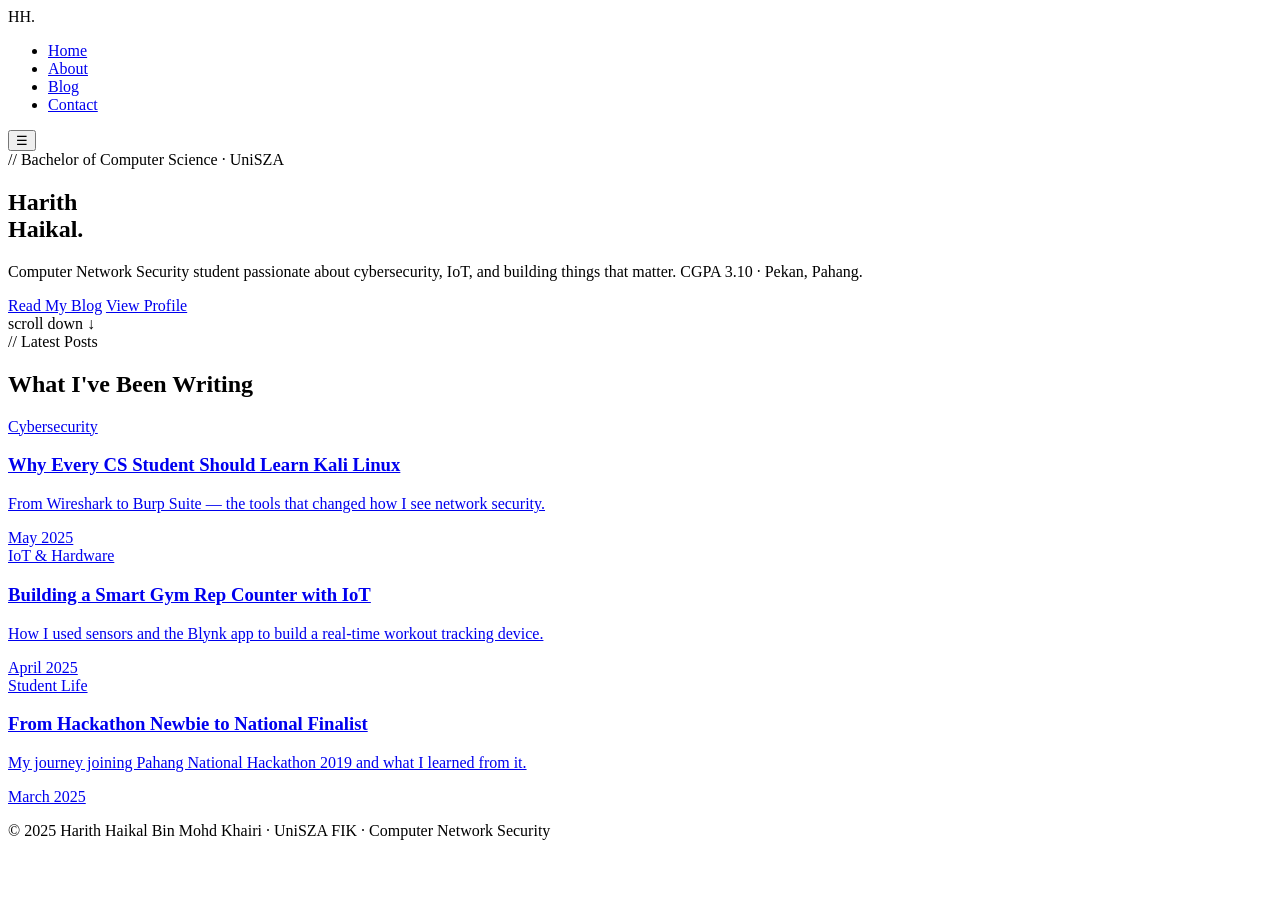
==== index.html @ 8830962d "Add files via upload" ====
<!DOCTYPE html>
<html lang="en">
<head>
  <meta charset="UTF-8"/>
  <meta name="viewport" content="width=device-width, initial-scale=1.0"/>
  <title>Harith Haikal | Computer Science Student</title>
  <link rel="preconnect" href="https://fonts.googleapis.com">
  <link href="https://fonts.googleapis.com/css2?family=Space+Mono:wght@400;700&family=Syne:wght@400;700;800&display=swap" rel="stylesheet">
  <link rel="stylesheet" href="css/style.css"/>
</head>
<body>
  <nav class="navbar">
    <div class="nav-logo">HH<span class="dot">.</span></div>
    <ul class="nav-links">
      <li><a href="index.html" class="active">Home</a></li>
      <li><a href="about.html">About</a></li>
      <li><a href="blog.html">Blog</a></li>
      <li><a href="contact.html">Contact</a></li>
    </ul>
    <button class="hamburger" onclick="toggleMenu()">&#9776;</button>
  </nav>

  <section class="hero">
    <div class="hero-tag">// Bachelor of Computer Science · UniSZA</div>
    <h1 class="hero-title">Harith<br><span class="accent">Haikal.</span></h1>
    <p class="hero-sub">Computer Network Security student passionate about cybersecurity, IoT, and building things that matter. CGPA 3.10 · Pekan, Pahang.</p>
    <div class="hero-btns">
      <a href="blog.html" class="btn-primary">Read My Blog</a>
      <a href="about.html" class="btn-outline">View Profile</a>
    </div>
    <div class="hero-scroll">scroll down ↓</div>
  </section>

  <section class="featured">
    <div class="section-label">// Latest Posts</div>
    <h2 class="section-title">What I've Been Writing</h2>
    <div class="cards-grid">
      <a href="blog.html" class="card">
        <div class="card-tag">Cybersecurity</div>
        <h3>Why Every CS Student Should Learn Kali Linux</h3>
        <p>From Wireshark to Burp Suite — the tools that changed how I see network security.</p>
        <span class="card-date">May 2025</span>
      </a>
      <a href="blog.html" class="card">
        <div class="card-tag">IoT & Hardware</div>
        <h3>Building a Smart Gym Rep Counter with IoT</h3>
        <p>How I used sensors and the Blynk app to build a real-time workout tracking device.</p>
        <span class="card-date">April 2025</span>
      </a>
      <a href="blog.html" class="card">
        <div class="card-tag">Student Life</div>
        <h3>From Hackathon Newbie to National Finalist</h3>
        <p>My journey joining Pahang National Hackathon 2019 and what I learned from it.</p>
        <span class="card-date">March 2025</span>
      </a>
    </div>
  </section>

  <footer class="footer">
    <p>© 2025 <span>Harith Haikal Bin Mohd Khairi</span> · UniSZA FIK · Computer Network Security</p>
  </footer>
  <script src="js/main.js"></script>
</body>
</html>
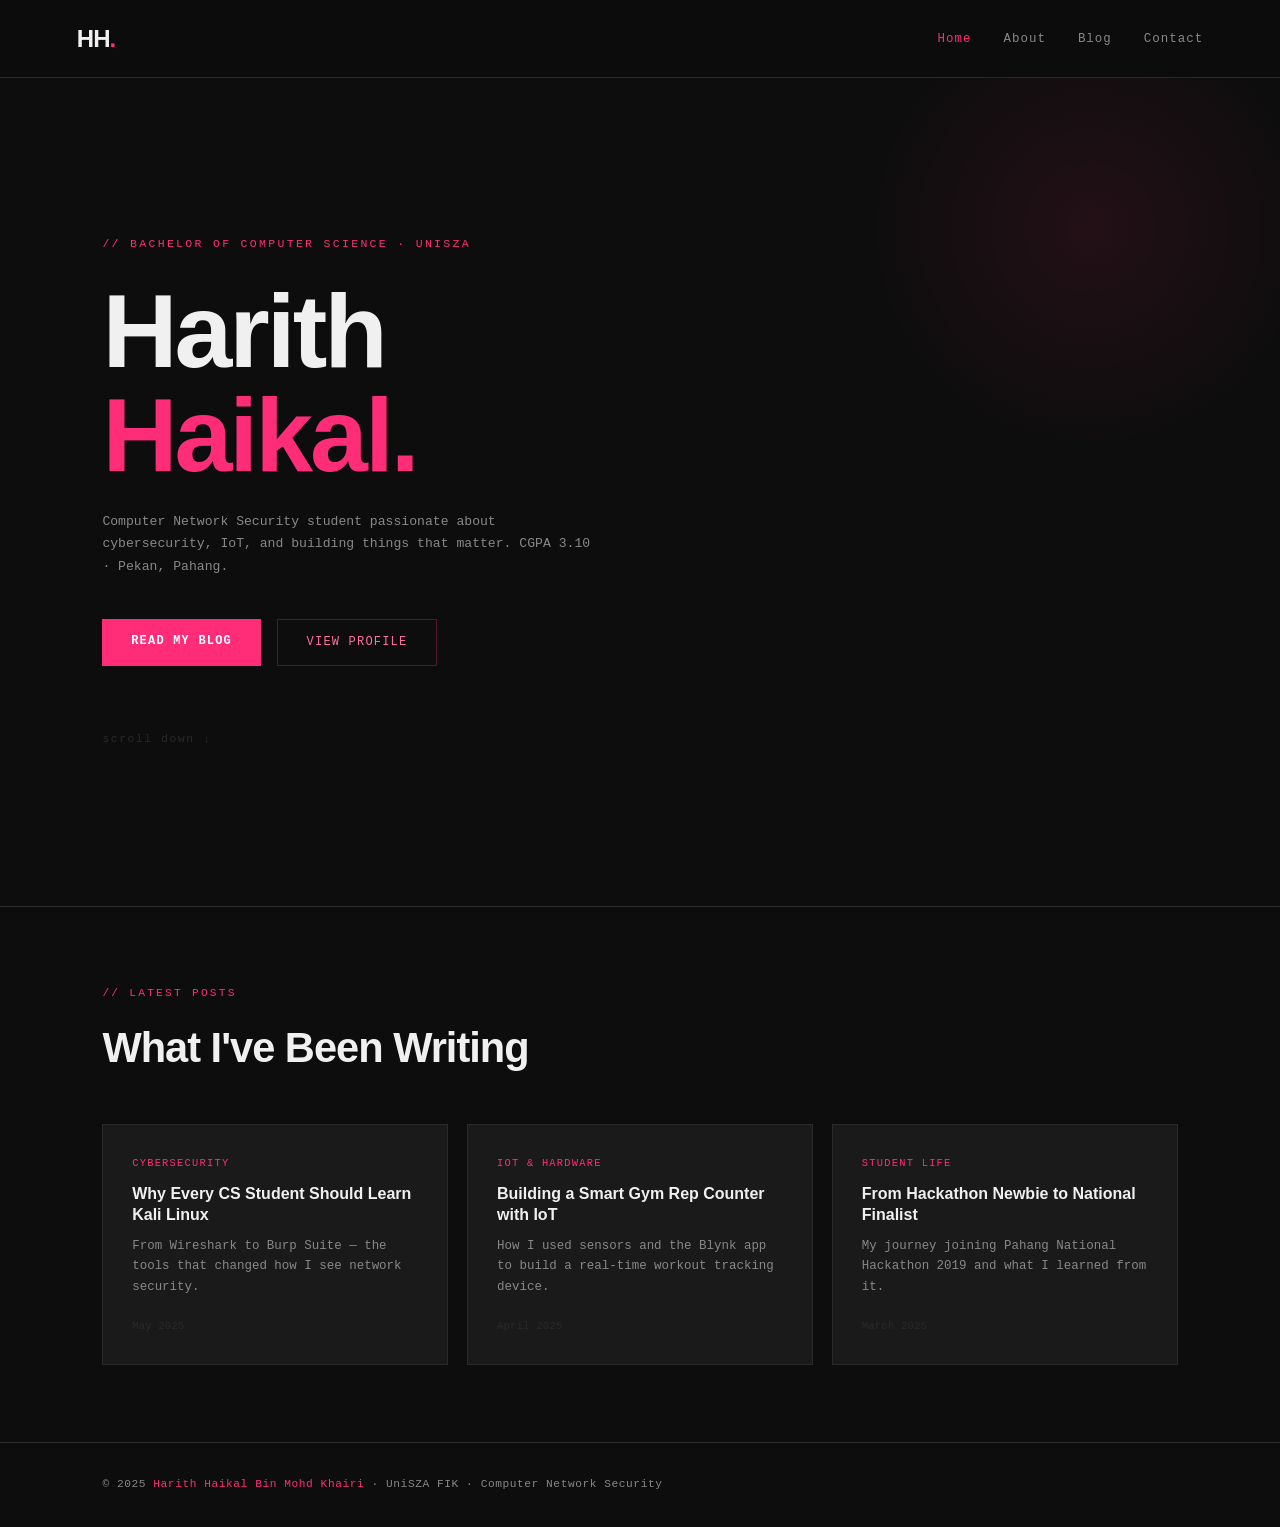
==== commit 2608b9c2: "Update index.html" ====
--- a/index.html
+++ b/index.html
@@ -6,7 +6,7 @@
   <title>Harith Haikal | Computer Science Student</title>
   <link rel="preconnect" href="https://fonts.googleapis.com">
   <link href="https://fonts.googleapis.com/css2?family=Space+Mono:wght@400;700&family=Syne:wght@400;700;800&display=swap" rel="stylesheet">
-  <link rel="stylesheet" href="css/style.css"/>
+  <link rel="stylesheet" href="style.css"/>
 </head>
 <body>
   <nav class="navbar">
@@ -59,6 +59,6 @@
   <footer class="footer">
     <p>© 2025 <span>Harith Haikal Bin Mohd Khairi</span> · UniSZA FIK · Computer Network Security</p>
   </footer>
-  <script src="js/main.js"></script>
+  <script src="main.js"></script>
 </body>
 </html>
--- a/style.css
+++ b/style.css
@@ -0,0 +1,162 @@
+:root {
+  --bg: #0d0d0d;
+  --bg2: #141414;
+  --card: #1a1a1a;
+  --card2: #1f1f1f;
+  --pink: #ff2d78;
+  --pink-soft: #ff6fa3;
+  --pink-dim: rgba(255,45,120,0.1);
+  --pink-glow: rgba(255,45,120,0.25);
+  --text: #f0f0f0;
+  --muted: #888;
+  --border: #2a2a2a;
+  --border-pink: rgba(255,45,120,0.3);
+  --font-head: 'Syne', sans-serif;
+  --font-body: 'Space Mono', monospace;
+}
+*, *::before, *::after { box-sizing: border-box; margin: 0; padding: 0; }
+html { scroll-behavior: smooth; }
+body { background: var(--bg); color: var(--text); font-family: var(--font-body); font-size: 14px; line-height: 1.75; overflow-x: hidden; }
+a { color: inherit; text-decoration: none; }
+
+/* NAVBAR */
+.navbar { position: sticky; top: 0; z-index: 100; display: flex; align-items: center; justify-content: space-between; padding: 1.1rem 6%; background: rgba(13,13,13,0.95); backdrop-filter: blur(14px); border-bottom: 1px solid var(--border); }
+.nav-logo { font-family: var(--font-head); font-size: 1.5rem; font-weight: 800; letter-spacing: -1px; }
+.dot { color: var(--pink); }
+.nav-links { display: flex; gap: 2rem; list-style: none; }
+.nav-links a { font-size: 0.78rem; letter-spacing: 0.08em; color: var(--muted); transition: color 0.2s; }
+.nav-links a:hover, .nav-links a.active { color: var(--pink); }
+.hamburger { display: none; background: none; border: none; color: var(--text); font-size: 1.5rem; cursor: pointer; }
+
+/* HERO */
+.hero { min-height: 92vh; display: flex; flex-direction: column; justify-content: center; padding: 6% 8%; position: relative; overflow: hidden; }
+.hero::before { content: ''; position: absolute; top: -100px; right: -60px; width: 500px; height: 500px; background: radial-gradient(circle, rgba(255,45,120,0.09) 0%, transparent 65%); pointer-events: none; }
+.hero-tag { font-size: 0.72rem; letter-spacing: 0.2em; color: var(--pink); text-transform: uppercase; margin-bottom: 1.5rem; animation: fadeUp 0.5s ease both; }
+.hero-title { font-family: var(--font-head); font-size: clamp(3.2rem, 9vw, 6.5rem); font-weight: 800; line-height: 1; letter-spacing: -3px; animation: fadeUp 0.6s ease 0.1s both; }
+.accent { color: var(--pink); }
+.hero-sub { max-width: 500px; margin-top: 1.5rem; color: var(--muted); font-size: 0.82rem; animation: fadeUp 0.6s ease 0.2s both; }
+.hero-btns { display: flex; gap: 1rem; margin-top: 2.5rem; flex-wrap: wrap; animation: fadeUp 0.6s ease 0.3s both; }
+.btn-primary { background: var(--pink); color: #fff; font-family: var(--font-body); font-weight: 700; font-size: 0.75rem; padding: 0.75rem 1.8rem; border: none; cursor: pointer; letter-spacing: 0.1em; text-transform: uppercase; transition: transform 0.2s, box-shadow 0.2s; display: inline-block; }
+.btn-primary:hover { transform: translateY(-2px); box-shadow: 0 8px 28px var(--pink-glow); }
+.btn-outline { border: 1px solid var(--border-pink); color: var(--pink-soft); font-family: var(--font-body); font-size: 0.75rem; padding: 0.75rem 1.8rem; text-transform: uppercase; letter-spacing: 0.1em; transition: background 0.2s; display: inline-block; }
+.btn-outline:hover { background: var(--pink-dim); }
+.hero-scroll { margin-top: 4rem; font-size: 0.7rem; color: var(--border); letter-spacing: 0.15em; animation: fadeUp 0.6s ease 0.4s both; }
+
+/* LABELS */
+.section-label { font-size: 0.7rem; letter-spacing: 0.2em; color: var(--pink); text-transform: uppercase; margin-bottom: 0.5rem; }
+.section-title { font-family: var(--font-head); font-size: clamp(1.8rem, 4vw, 2.6rem); font-weight: 800; letter-spacing: -1px; margin-bottom: 2.5rem; }
+
+/* CARDS */
+.featured { padding: 6% 8%; border-top: 1px solid var(--border); }
+.cards-grid { display: grid; grid-template-columns: repeat(auto-fit, minmax(270px, 1fr)); gap: 1.2rem; }
+.card { background: var(--card); border: 1px solid var(--border); padding: 1.8rem; display: block; transition: border-color 0.2s, transform 0.2s; }
+.card:hover { border-color: var(--pink); transform: translateY(-4px); }
+.card-tag { font-size: 0.65rem; color: var(--pink); letter-spacing: 0.12em; text-transform: uppercase; margin-bottom: 0.75rem; }
+.card h3 { font-family: var(--font-head); font-size: 1rem; font-weight: 700; margin-bottom: 0.6rem; line-height: 1.3; }
+.card p { font-size: 0.78rem; color: var(--muted); line-height: 1.65; }
+.card-date { display: block; margin-top: 1.2rem; font-size: 0.68rem; color: var(--border); }
+
+/* PAGE HERO */
+.page-hero { padding: 5% 8% 3%; border-bottom: 1px solid var(--border); }
+.page-title { font-family: var(--font-head); font-size: clamp(2.5rem, 7vw, 5rem); font-weight: 800; letter-spacing: -2px; margin-top: 0.5rem; }
+
+/* ABOUT */
+.about-section { padding: 4% 8%; }
+.about-grid { display: grid; grid-template-columns: auto 1fr; gap: 4rem; align-items: start; margin-bottom: 4rem; }
+.avatar-wrap { position: relative; display: inline-block; }
+.avatar-img { width: 160px; height: 160px; object-fit: cover; object-position: top center; border: 2px solid var(--pink); display: block; filter: grayscale(15%) contrast(1.05); }
+.avatar-ring { position: absolute; top: 8px; left: 8px; width: 160px; height: 160px; border: 1px solid var(--border-pink); pointer-events: none; }
+.about-text h2 { font-family: var(--font-head); font-size: 1.6rem; font-weight: 800; margin-bottom: 0.25rem; }
+.about-role { font-size: 0.72rem; color: var(--pink); letter-spacing: 0.06em; margin-bottom: 1.2rem; }
+.about-text p { color: var(--muted); font-size: 0.82rem; margin-bottom: 0.9rem; }
+.skill-tags { display: flex; flex-wrap: wrap; gap: 0.5rem; margin-top: 0.75rem; }
+.skill-tags span { background: var(--pink-dim); border: 1px solid var(--border-pink); color: var(--pink-soft); padding: 0.22rem 0.8rem; font-size: 0.7rem; letter-spacing: 0.04em; }
+
+/* SKILLS BOXES */
+.skills-grid-section { margin-top: 3rem; }
+.skills-grid { display: grid; grid-template-columns: repeat(auto-fit, minmax(200px, 1fr)); gap: 1rem; margin-top: 1.5rem; }
+.skill-box { background: var(--card); border: 1px solid var(--border); padding: 1.2rem 1.4rem; transition: border-color 0.2s; }
+.skill-box:hover { border-color: var(--border-pink); }
+.skill-box h4 { font-family: var(--font-head); font-size: 0.8rem; font-weight: 700; color: var(--pink); margin-bottom: 0.6rem; letter-spacing: 0.05em; text-transform: uppercase; }
+.skill-box p { font-size: 0.74rem; color: var(--muted); line-height: 1.7; }
+
+/* TIMELINE */
+.timeline { margin-top: 4rem; }
+.timeline-items { display: flex; flex-direction: column; gap: 0; margin-top: 1.5rem; border-left: 1px solid var(--border-pink); padding-left: 2rem; }
+.timeline-item { position: relative; padding-bottom: 2.2rem; }
+.timeline-item::before { content: ''; position: absolute; left: -2.4rem; top: 5px; width: 9px; height: 9px; background: var(--pink); border-radius: 50%; }
+.tl-year { font-size: 0.68rem; color: var(--pink); letter-spacing: 0.12em; text-transform: uppercase; margin-bottom: 0.3rem; }
+.tl-content h3 { font-family: var(--font-head); font-size: 0.92rem; font-weight: 700; margin-bottom: 0.2rem; }
+.tl-content p { font-size: 0.76rem; color: var(--muted); }
+.tl-badge { display: inline-block; font-size: 0.65rem; color: var(--pink-soft); background: var(--pink-dim); border: 1px solid var(--border-pink); padding: 0.1rem 0.5rem; margin-top: 0.4rem; letter-spacing: 0.05em; }
+
+/* EXPERIENCE */
+.experience-section { margin-top: 4rem; }
+.exp-items { display: flex; flex-direction: column; gap: 1rem; margin-top: 1.5rem; }
+.exp-card { background: var(--card); border: 1px solid var(--border); padding: 1.4rem 1.6rem; transition: border-color 0.2s; }
+.exp-card:hover { border-color: var(--border-pink); }
+.exp-header { display: flex; justify-content: space-between; align-items: flex-start; flex-wrap: wrap; gap: 0.5rem; margin-bottom: 0.4rem; }
+.exp-title { font-family: var(--font-head); font-size: 0.92rem; font-weight: 700; }
+.exp-period { font-size: 0.68rem; color: var(--pink); letter-spacing: 0.08em; text-transform: uppercase; }
+.exp-company { font-size: 0.73rem; color: var(--pink-soft); margin-bottom: 0.5rem; }
+.exp-desc { font-size: 0.76rem; color: var(--muted); }
+
+/* AWARDS */
+.awards-section { margin-top: 4rem; }
+.awards-list { display: flex; flex-direction: column; gap: 0.7rem; margin-top: 1.5rem; }
+.award-item { display: flex; align-items: center; gap: 1rem; font-size: 0.78rem; color: var(--muted); border-left: 2px solid var(--pink); padding: 0.5rem 1rem; background: var(--card); }
+.award-year { font-size: 0.68rem; color: var(--pink); white-space: nowrap; min-width: 36px; }
+
+/* PROJECTS */
+.projects-section { margin-top: 4rem; }
+.projects-grid { display: grid; grid-template-columns: repeat(auto-fit, minmax(240px, 1fr)); gap: 1.1rem; margin-top: 1.5rem; }
+.project-card { background: var(--card); border: 1px solid var(--border); padding: 1.4rem; transition: border-color 0.2s; }
+.project-card:hover { border-color: var(--pink); }
+.project-card h4 { font-family: var(--font-head); font-size: 0.88rem; font-weight: 700; margin-bottom: 0.5rem; }
+.project-card p { font-size: 0.73rem; color: var(--muted); line-height: 1.65; }
+
+/* BLOG */
+.blog-section { padding: 4% 8%; max-width: 860px; }
+.blog-post { margin-bottom: 3.5rem; }
+.post-meta { display: flex; gap: 1rem; align-items: center; margin-bottom: 1rem; }
+.post-tag { background: var(--pink-dim); color: var(--pink); font-size: 0.65rem; padding: 0.2rem 0.7rem; letter-spacing: 0.1em; border: 1px solid var(--border-pink); text-transform: uppercase; }
+.post-date { font-size: 0.7rem; color: var(--muted); }
+.blog-post h2 { font-family: var(--font-head); font-size: clamp(1.2rem, 3vw, 1.9rem); font-weight: 800; margin-bottom: 1rem; line-height: 1.2; }
+.blog-post p { font-size: 0.82rem; color: var(--muted); margin-bottom: 0.9rem; }
+.blog-list { margin: 1rem 0 1rem 1.2rem; }
+.blog-list li { font-size: 0.82rem; color: var(--muted); margin-bottom: 0.5rem; }
+.blog-list li strong { color: var(--text); }
+.post-divider { border: none; border-top: 1px solid var(--border); margin-top: 2rem; }
+
+/* CONTACT */
+.contact-section { padding: 4% 8%; }
+.contact-grid { display: grid; grid-template-columns: 1fr 1.2fr; gap: 5rem; align-items: start; }
+.contact-info h2 { font-family: var(--font-head); font-size: 1.6rem; font-weight: 800; margin-bottom: 1rem; }
+.contact-info p { font-size: 0.82rem; color: var(--muted); margin-bottom: 2rem; }
+.contact-details { display: flex; flex-direction: column; gap: 1rem; }
+.contact-item { display: flex; align-items: center; gap: 1rem; font-size: 0.76rem; color: var(--muted); }
+.ci-icon { color: var(--pink); font-size: 1rem; }
+.form-group { margin-bottom: 1.1rem; }
+.form-group label { display: block; font-size: 0.68rem; letter-spacing: 0.12em; color: var(--muted); text-transform: uppercase; margin-bottom: 0.4rem; }
+.form-group input, .form-group textarea { width: 100%; background: var(--card2); border: 1px solid var(--border); color: var(--text); font-family: var(--font-body); font-size: 0.8rem; padding: 0.75rem 1rem; outline: none; transition: border-color 0.2s; resize: vertical; }
+.form-group input:focus, .form-group textarea:focus { border-color: var(--pink); }
+.form-feedback { margin-top: 1rem; font-size: 0.76rem; color: var(--pink); }
+
+/* FOOTER */
+.footer { border-top: 1px solid var(--border); padding: 2rem 8%; font-size: 0.7rem; color: var(--muted); letter-spacing: 0.05em; }
+.footer span { color: var(--pink); }
+
+/* ANIMATIONS */
+@keyframes fadeUp { from { opacity: 0; transform: translateY(20px); } to { opacity: 1; transform: translateY(0); } }
+
+/* RESPONSIVE */
+@media (max-width: 768px) {
+  .hamburger { display: block; }
+  .nav-links { display: none; flex-direction: column; position: absolute; top: 62px; left: 0; right: 0; background: var(--bg2); padding: 1.5rem 2rem; border-bottom: 1px solid var(--border); gap: 1.2rem; }
+  .nav-links.open { display: flex; }
+  .hero { padding: 22% 6%; min-height: auto; }
+  .about-grid { grid-template-columns: 1fr; gap: 2rem; }
+  .contact-grid { grid-template-columns: 1fr; gap: 2rem; }
+  .featured, .about-section, .blog-section, .contact-section { padding: 5% 5%; }
+  .exp-header { flex-direction: column; }
+}
